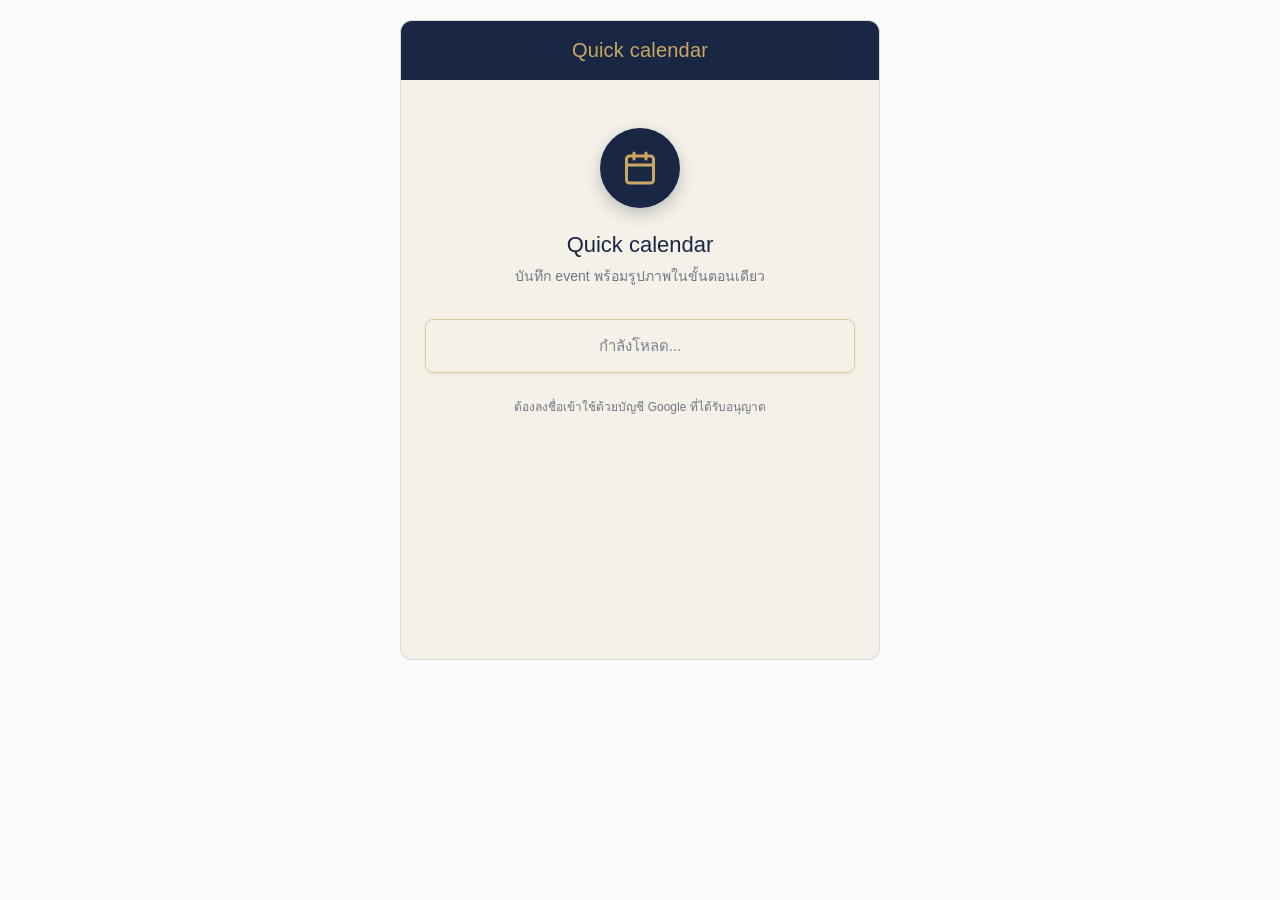
==== index.html @ 374bc39b "Initial Quick Calendar PWA Co-Authored-By: Claude Opus 4.7 (1M context) <noreply@anthropic.com>" ====
<!DOCTYPE html>
<html lang="th">
<head>
<meta charset="UTF-8">
<meta name="viewport" content="width=device-width, initial-scale=1.0, viewport-fit=cover">
<meta name="theme-color" content="#1A2744">
<meta http-equiv="Content-Security-Policy" content="default-src 'self'; script-src 'self' https://accounts.google.com; connect-src 'self' https://*.googleapis.com https://accounts.google.com; img-src 'self' data: blob: https://*.google.com https://*.googleusercontent.com; style-src 'self' 'unsafe-inline'; manifest-src 'self'; worker-src 'self'; frame-src https://accounts.google.com; object-src 'none'; base-uri 'self';">
<title>Quick Calendar</title>
<link rel="stylesheet" href="css/styles.css">
<link rel="manifest" href="manifest.json">
<link rel="apple-touch-icon" href="icons/icon.svg">
<script src="https://accounts.google.com/gsi/client" async defer></script>
</head>
<body>

<div class="phone" id="phone">

  <!-- WELCOME / SIGN-IN -->
  <section id="screen-welcome" class="screen active">
    <div class="header">
      <div class="header-spacer"></div>
      <span class="header-title">Quick calendar</span>
      <div class="header-spacer"></div>
    </div>
    <div class="welcome-body">
      <div class="welcome-icon">
        <svg width="36" height="36" viewBox="0 0 24 24" fill="none" stroke="#C9A961" stroke-width="2" stroke-linecap="round" stroke-linejoin="round"><rect x="3" y="4" width="18" height="18" rx="2"/><line x1="16" y1="2" x2="16" y2="6"/><line x1="8" y1="2" x2="8" y2="6"/><line x1="3" y1="10" x2="21" y2="10"/></svg>
      </div>
      <h2 class="welcome-title">Quick calendar</h2>
      <p class="welcome-sub">บันทึก event พร้อมรูปภาพในขั้นตอนเดียว</p>
      <div class="error-banner" id="welcomeError"></div>
      <button class="btn" id="signInBtn" data-action="signin" disabled>กำลังโหลด...</button>
      <div class="welcome-note">ต้องลงชื่อเข้าใช้ด้วยบัญชี Google ที่ได้รับอนุญาต</div>
    </div>
  </section>

  <!-- HOME -->
  <section id="screen-home" class="screen">
    <div class="header">
      <div class="header-spacer"></div>
      <span class="header-title">Quick calendar</span>
      <button class="icon-btn primary" aria-label="Sign out" data-action="open-signout">
        <svg width="16" height="16" viewBox="0 0 24 24" fill="none" stroke="currentColor" stroke-width="2.2" stroke-linecap="round" stroke-linejoin="round"><circle cx="12" cy="12" r="3"/><path d="M19.4 15a1.65 1.65 0 0 0 .33 1.82l.06.06a2 2 0 1 1-2.83 2.83l-.06-.06a1.65 1.65 0 0 0-1.82-.33 1.65 1.65 0 0 0-1 1.51V21a2 2 0 0 1-4 0v-.09A1.65 1.65 0 0 0 9 19.4a1.65 1.65 0 0 0-1.82.33l-.06.06a2 2 0 1 1-2.83-2.83l.06-.06a1.65 1.65 0 0 0 .33-1.82 1.65 1.65 0 0 0-1.51-1H3a2 2 0 0 1 0-4h.09A1.65 1.65 0 0 0 4.6 9a1.65 1.65 0 0 0-.33-1.82l-.06-.06a2 2 0 1 1 2.83-2.83l.06.06a1.65 1.65 0 0 0 1.82.33H9a1.65 1.65 0 0 0 1-1.51V3a2 2 0 0 1 4 0v.09a1.65 1.65 0 0 0 1 1.51 1.65 1.65 0 0 0 1.82-.33l.06-.06a2 2 0 1 1 2.83 2.83l-.06.06a1.65 1.65 0 0 0-.33 1.82V9a1.65 1.65 0 0 0 1.51 1H21a2 2 0 0 1 0 4h-.09a1.65 1.65 0 0 0-1.51 1z"/></svg>
      </button>
    </div>
    <div class="body">
      <div class="email-chip"><div class="email-dot"></div><span id="userEmail">you@gmail.com</span></div>
      <div class="greeting">สวัสดีครับ พร้อมบันทึกกิจกรรมวันนี้</div>
      <button class="btn" data-action="new-event">+ เพิ่ม</button>
      <button class="btn" data-action="open-edit-date" style="margin-bottom: 20px;">แก้ไข / ลบ</button>
      <div class="section-heading">Event เร็วๆ นี้</div>
      <div id="upcomingEvents"></div>
    </div>
  </section>

  <!-- ADD / EDIT EVENT FORM -->
  <section id="screen-add" class="screen">
    <div class="header">
      <button class="icon-btn back" aria-label="Back" data-action="form-back">
        <svg width="18" height="18" viewBox="0 0 24 24" fill="none" stroke="currentColor" stroke-width="2" stroke-linecap="round" stroke-linejoin="round"><polyline points="15 18 9 12 15 6"/></svg>
      </button>
      <span class="header-title" id="addTitle">เพิ่ม event</span>
      <button class="icon-btn primary" aria-label="Home" data-action="go-home">
        <svg width="16" height="16" viewBox="0 0 24 24" fill="none" stroke="currentColor" stroke-width="2.2" stroke-linecap="round" stroke-linejoin="round"><path d="M3 9.5L12 3l9 6.5V20a1 1 0 0 1-1 1h-5v-7H9v7H4a1 1 0 0 1-1-1z"/></svg>
      </button>
    </div>
    <div class="body">
      <div class="field"><label class="label">ชื่อกิจกรรม *</label><input class="input" id="fTitle" placeholder="ชื่อกิจกรรม"/></div>
      <div class="field"><label class="label">ปฏิทิน *</label>
        <select class="input select" id="fCalendar"></select>
      </div>
      <div class="row">
        <div class="field"><label class="label">วันที่เริ่ม</label>
          <button type="button" class="picker-btn" data-action="open-date" data-target="start">
            <span id="fStartDateLbl">—</span>
            <svg width="16" height="16" viewBox="0 0 24 24" fill="none" stroke="#C9A961" stroke-width="2" stroke-linecap="round"><rect x="3" y="4" width="18" height="18" rx="2"/><line x1="16" y1="2" x2="16" y2="6"/><line x1="8" y1="2" x2="8" y2="6"/><line x1="3" y1="10" x2="21" y2="10"/></svg>
          </button>
        </div>
        <div class="field"><label class="label">ถึงวันที่</label>
          <button type="button" class="picker-btn" data-action="open-date" data-target="end">
            <span id="fEndDateLbl">—</span>
            <svg width="16" height="16" viewBox="0 0 24 24" fill="none" stroke="#C9A961" stroke-width="2" stroke-linecap="round"><rect x="3" y="4" width="18" height="18" rx="2"/><line x1="16" y1="2" x2="16" y2="6"/><line x1="8" y1="2" x2="8" y2="6"/><line x1="3" y1="10" x2="21" y2="10"/></svg>
          </button>
        </div>
      </div>
      <div class="row allday-color-row">
        <label class="checkbox-row" style="margin: 0;"><input type="checkbox" id="fAllDay" data-action="toggle-allday"/><span>ตลอดวัน</span></label>
        <div class="color-picker">
          <button type="button" class="color-trigger" id="colorTrigger" data-action="toggle-color-picker" aria-label="Select color"></button>
          <div class="color-dropdown" id="colorDropdown"></div>
        </div>
      </div>
      <div class="row" id="fTimeRow">
        <div class="field"><label class="label">เวลาเริ่ม</label>
          <button type="button" class="picker-btn" data-action="open-time" data-target="start">
            <span id="fStartTimeLbl">10:00</span>
            <svg width="16" height="16" viewBox="0 0 24 24" fill="none" stroke="#C9A961" stroke-width="2" stroke-linecap="round"><circle cx="12" cy="12" r="9"/><polyline points="12 7 12 12 15 15"/></svg>
          </button>
        </div>
        <div class="field"><label class="label">สิ้นสุด</label>
          <button type="button" class="picker-btn" data-action="open-time" data-target="end">
            <span id="fEndTimeLbl">11:00</span>
            <svg width="16" height="16" viewBox="0 0 24 24" fill="none" stroke="#C9A961" stroke-width="2" stroke-linecap="round"><circle cx="12" cy="12" r="9"/><polyline points="12 7 12 12 15 15"/></svg>
          </button>
        </div>
      </div>
      <div class="field"><label class="label">สถานที่</label><input class="input" id="fLocation" placeholder="ระบุสถานที่ หรือ link ประชุม"/></div>
      <div class="field"><label class="label">รายละเอียด</label><textarea class="input textarea" id="fDescription" placeholder="รายละเอียดเพิ่มเติม..."></textarea></div>
      <div class="field">
        <label class="label">แจ้งเตือน (ไม่บังคับ)</label>
        <select class="input select" id="fReminder">
          <option value="">ไม่แจ้งเตือน</option>
          <option value="10">10 นาทีก่อน</option>
          <option value="30">30 นาทีก่อน</option>
          <option value="60">1 ชั่วโมงก่อน</option>
          <option value="1440">1 วันก่อน</option>
        </select>
      </div>
      <div class="field">
        <label class="label">รูปภาพ (หลายรูปได้)</label>
        <div class="photo-buttons">
          <label class="photo-btn" for="fCam"><span class="photo-icon">📷</span>Camera</label>
          <label class="photo-btn" for="fGal"><span class="photo-icon">🖼️</span>Photos</label>
        </div>
        <input id="fCam" type="file" accept="image/*" capture="environment" multiple style="display:none"/>
        <input id="fGal" type="file" accept="image/*" multiple style="display:none"/>
        <div class="photo-grid" id="fPics"></div>
      </div>
      <div class="error-banner" id="formError"></div>
      <button class="btn" data-action="submit-event" style="margin-top: 20px; font-size: 16px; padding: 16px;">บันทึก event</button>
    </div>
  </section>

  <!-- DATE PICKER -->
  <section id="screen-pick-date" class="screen">
    <div class="header">
      <button class="icon-btn back" aria-label="Back" data-action="cancel-picker">
        <svg width="18" height="18" viewBox="0 0 24 24" fill="none" stroke="currentColor" stroke-width="2" stroke-linecap="round"><polyline points="15 18 9 12 15 6"/></svg>
      </button>
      <span class="header-title" id="dateTitle">เลือกวันที่</span>
      <button class="icon-btn primary" aria-label="Home" data-action="go-home">
        <svg width="16" height="16" viewBox="0 0 24 24" fill="none" stroke="currentColor" stroke-width="2.2" stroke-linecap="round" stroke-linejoin="round"><path d="M3 9.5L12 3l9 6.5V20a1 1 0 0 1-1 1h-5v-7H9v7H4a1 1 0 0 1-1-1z"/></svg>
      </button>
    </div>
    <div class="body">
      <div class="cal-wrap">
        <div class="cal-head">
          <button class="cal-nav" data-action="prev-month" aria-label="Previous"><svg width="16" height="16" viewBox="0 0 24 24" fill="none" stroke="currentColor" stroke-width="2.5" stroke-linecap="round"><polyline points="15 18 9 12 15 6"/></svg></button>
          <div class="cal-month-wrap">
            <div class="cal-month" id="datePickerMonth">—</div>
            <button class="today-btn" data-action="jump-today-picker">วันนี้</button>
          </div>
          <button class="cal-nav" data-action="next-month" aria-label="Next"><svg width="16" height="16" viewBox="0 0 24 24" fill="none" stroke="currentColor" stroke-width="2.5" stroke-linecap="round"><polyline points="9 18 15 12 9 6"/></svg></button>
        </div>
        <div class="cal-grid" id="datePickerGrid"></div>
      </div>
      <div class="action-row" style="margin-top: 20px;">
        <button class="btn btn-sm btn-danger" data-action="cancel-picker" style="margin: 0;">ยกเลิก</button>
        <button class="btn btn-sm" data-action="save-date" style="margin: 0;">ตกลง</button>
      </div>
    </div>
  </section>

  <!-- TIME PICKER -->
  <section id="screen-pick-time" class="screen">
    <div class="header">
      <button class="icon-btn back" aria-label="Back" data-action="cancel-picker">
        <svg width="18" height="18" viewBox="0 0 24 24" fill="none" stroke="currentColor" stroke-width="2" stroke-linecap="round"><polyline points="15 18 9 12 15 6"/></svg>
      </button>
      <span class="header-title" id="timeTitle">เวลาเริ่ม</span>
      <button class="icon-btn primary" aria-label="Home" data-action="go-home">
        <svg width="16" height="16" viewBox="0 0 24 24" fill="none" stroke="currentColor" stroke-width="2.2" stroke-linecap="round" stroke-linejoin="round"><path d="M3 9.5L12 3l9 6.5V20a1 1 0 0 1-1 1h-5v-7H9v7H4a1 1 0 0 1-1-1z"/></svg>
      </button>
    </div>
    <div class="clock-wrap">
      <div class="time-display">
        <div class="time-num active" id="timeHour" data-action="time-mode-hour">10</div>
        <div class="time-sep">:</div>
        <div class="time-num" id="timeMinute" data-action="time-mode-minute">00</div>
      </div>
      <div class="face" id="clockFace"></div>
      <div class="action-row">
        <button class="btn btn-sm btn-danger" data-action="cancel-picker" style="margin: 0;">ยกเลิก</button>
        <button class="btn btn-sm" data-action="save-time" style="margin: 0;">ตกลง</button>
      </div>
    </div>
  </section>

  <!-- EDIT DATE SELECTOR -->
  <section id="screen-edit-date" class="screen">
    <div class="header">
      <button class="icon-btn back" aria-label="Back" data-nav="home">
        <svg width="18" height="18" viewBox="0 0 24 24" fill="none" stroke="currentColor" stroke-width="2" stroke-linecap="round"><polyline points="15 18 9 12 15 6"/></svg>
      </button>
      <span class="header-title">แก้ไข / ลบ</span>
      <button class="icon-btn primary" aria-label="Home" data-action="go-home">
        <svg width="16" height="16" viewBox="0 0 24 24" fill="none" stroke="currentColor" stroke-width="2.2" stroke-linecap="round" stroke-linejoin="round"><path d="M3 9.5L12 3l9 6.5V20a1 1 0 0 1-1 1h-5v-7H9v7H4a1 1 0 0 1-1-1z"/></svg>
      </button>
    </div>
    <div class="body">
      <div style="font-size: 13px; color: var(--navy); margin-bottom: 12px;">เลือกวันที่มี event เพื่อดูรายการ</div>
      <div class="cal-wrap">
        <div class="cal-head">
          <button class="cal-nav" data-action="prev-month-edit" aria-label="Previous"><svg width="16" height="16" viewBox="0 0 24 24" fill="none" stroke="currentColor" stroke-width="2.5" stroke-linecap="round"><polyline points="15 18 9 12 15 6"/></svg></button>
          <div class="cal-month-wrap">
            <div class="cal-month" id="editDateMonth">—</div>
            <button class="today-btn" data-action="jump-today">วันนี้</button>
          </div>
          <button class="cal-nav" data-action="next-month-edit" aria-label="Next"><svg width="16" height="16" viewBox="0 0 24 24" fill="none" stroke="currentColor" stroke-width="2.5" stroke-linecap="round"><polyline points="9 18 15 12 9 6"/></svg></button>
        </div>
        <div class="cal-grid" id="editDateGrid"></div>
      </div>
      <div class="cal-loading" id="editDateLoading" style="display:none;">กำลังโหลด event...</div>
      <div class="note">จุดสีทองใต้วันที่ = วันที่มี event</div>
    </div>
  </section>

  <!-- EDIT LIST -->
  <section id="screen-edit-list" class="screen">
    <div class="header">
      <button class="icon-btn back" aria-label="Back" data-action="back-to-edit-date">
        <svg width="18" height="18" viewBox="0 0 24 24" fill="none" stroke="currentColor" stroke-width="2" stroke-linecap="round"><polyline points="15 18 9 12 15 6"/></svg>
      </button>
      <span class="header-title" id="editListDate">รายการ event</span>
      <button class="icon-btn primary" aria-label="Home" data-action="go-home">
        <svg width="16" height="16" viewBox="0 0 24 24" fill="none" stroke="currentColor" stroke-width="2.2" stroke-linecap="round" stroke-linejoin="round"><path d="M3 9.5L12 3l9 6.5V20a1 1 0 0 1-1 1h-5v-7H9v7H4a1 1 0 0 1-1-1z"/></svg>
      </button>
    </div>
    <div class="body">
      <div class="section-heading" id="editListHeading">Events</div>
      <div id="editListItems"></div>
      <div class="note">ดูรายละเอียดเต็มได้ที่ Google Calendar</div>
    </div>
  </section>

  <!-- LOADING (shell) -->
  <section id="screen-loading" class="screen">
    <div class="header">
      <div class="header-spacer"></div>
      <span class="header-title">กำลังบันทึก</span>
      <div class="header-spacer"></div>
    </div>
    <div class="loading-body">
      <div class="spinner"></div>
      <div class="loading-title">กำลังบันทึก event...</div>
      <div class="step done" id="step-upload"><span class="step-dot"></span><span>อัปโหลดรูปภาพ</span></div>
      <div class="step active" id="step-create"><span class="step-dot"></span><span>กำลังสร้าง event</span></div>
      <div class="step" id="step-done"><span class="step-dot"></span><span>เสร็จสิ้น</span></div>
    </div>
  </section>

  <!-- SUCCESS -->
  <section id="screen-success" class="screen">
    <div class="success-body">
      <div class="check-circle">
        <svg width="32" height="32" viewBox="0 0 24 24" fill="none" stroke="#C9A961" stroke-width="3" stroke-linecap="round" stroke-linejoin="round"><polyline points="20 6 9 17 4 12"/></svg>
      </div>
      <div class="success-title">เสร็จสิ้น</div>
      <div class="success-card" id="successSummary">
        <!-- Populated at save time in Step 4 -->
      </div>
      <button class="btn" data-action="new-event">+ เพิ่มอีก event</button>
      <button class="btn" id="successBackToEditList" data-action="back-to-edit-flow" style="display:none;">กลับ แก้ไข / ลบ</button>
      <button class="btn" data-nav="home">กลับหน้าแรก</button>
    </div>
  </section>

  <!-- DELETE CONFIRM MODAL -->
  <div class="modal" id="confirmDeleteModal">
    <div class="modal-box">
      <div class="modal-title">ยืนยันการลบ event</div>
      <div class="modal-msg" id="confirmDeleteMsg">event นี้จะถูกลบถาวร</div>
      <div class="modal-actions">
        <button class="btn btn-sm" data-action="cancel-delete" style="margin: 0;">ยกเลิก</button>
        <button class="btn btn-sm btn-danger" data-action="confirm-delete" style="margin: 0;">ลบ</button>
      </div>
    </div>
  </div>

  <!-- SIGN OUT MODAL -->
  <div class="modal" id="signOutModal">
    <div class="modal-box">
      <div class="modal-title">ออกจากระบบ?</div>
      <div class="modal-msg">คุณจะต้องลงชื่อเข้าใช้ใหม่เพื่อใช้งานอีกครั้ง</div>
      <div class="modal-actions">
        <button class="btn btn-sm" data-action="cancel-signout" style="margin: 0;">ยกเลิก</button>
        <button class="btn btn-sm btn-danger" data-action="confirm-signout" style="margin: 0;">ออกจากระบบ</button>
      </div>
    </div>
  </div>

  <!-- TOAST MODAL -->
  <div class="modal" id="toastModal">
    <div class="modal-box" style="max-width: 240px;">
      <div class="modal-title" id="toastMsg">สำเร็จ</div>
      <button class="btn btn-sm" data-action="dismiss-toast" style="margin-top: 12px;">OK</button>
    </div>
  </div>

  <!-- iOS INSTALL TUTORIAL -->
  <div class="modal" id="iosInstallModal">
    <div class="modal-box">
      <div class="modal-title">ติดตั้งบน iPhone</div>
      <div class="modal-msg">แตะปุ่ม <strong>Share</strong> ที่แถบล่าง<br>แล้วเลือก <strong>Add to Home Screen</strong></div>
      <button class="btn btn-sm" data-action="dismiss-ios-install" style="margin: 0;">เข้าใจแล้ว</button>
    </div>
  </div>

  <!-- INSTALL BANNER -->
  <div class="install-banner" id="installBanner">
    <span class="install-banner-msg">ติดตั้ง Quick Calendar เป็นแอป?</span>
    <div class="install-banner-actions">
      <button class="btn btn-sm btn-danger" data-action="dismiss-install" style="margin: 0; padding: 6px 10px; font-size: 12px;">ภายหลัง</button>
      <button class="btn btn-sm" data-action="install-pwa" style="margin: 0; padding: 6px 12px; font-size: 12px;">ติดตั้ง</button>
    </div>
  </div>

</div>

<script type="module" src="js/app.js"></script>
</body>
</html>
---- css/styles.css ----
:root {
  --font-sans: -apple-system, BlinkMacSystemFont, 'Segoe UI', Roboto, 'Noto Sans Thai', sans-serif;

  --navy:          #1A2744;
  --navy-dark:     #0F1829;
  --gold:          #C9A961;
  --gold-hover:    #D4AF37;
  --gold-border:   #B08F4A;
  --ivory:         #F5F1E8;
  --ivory-dark:    #E8E2D4;
  --white:         #FFFFFF;

  --success:   #0F6E56;
  --danger:    #A32D2D;
  --danger-bg: #FCEBEB;

  --border-faint:       rgba(0, 0, 0, 0.1);
  --border-navy-faint:  rgba(26, 39, 68, 0.15);
  --text-muted:         rgba(26, 39, 68, 0.6);

  --radius-sm: 6px;
  --radius-md: 8px;
  --radius-lg: 12px;

  --shadow-sm:    0 1px 2px rgba(201, 169, 97, 0.12);
  --shadow-md:    0 2px 4px rgba(201, 169, 97, 0.22);
  --shadow-lg:    0 3px 8px rgba(201, 169, 97, 0.35);
  --shadow-modal: 0 8px 24px rgba(0, 0, 0, 0.3);
}

* { box-sizing: border-box; }
html, body { margin: 0; padding: 0; }
body {
  font-family: var(--font-sans);
  background: #FAFAFA;
  min-height: 100vh;
  min-height: 100dvh;
  color-scheme: light;
  color: var(--navy);
}
input, select, textarea, button { color-scheme: light; font-family: var(--font-sans); }

.phone {
  background: var(--ivory);
  position: relative;
  overflow: hidden;
  min-height: 100vh;
  min-height: 100dvh;
  max-width: 480px;
  margin: 0 auto;
}

@media (min-width: 520px) {
  body { padding: 20px 16px 40px; }
  .phone {
    border-radius: var(--radius-lg);
    border: 0.5px solid var(--border-faint);
    min-height: 640px;
  }
}

.screen { display: none; }
.screen.active { display: block; }

/* Header */
.header {
  background: var(--navy);
  padding: 18px 16px;
  display: flex;
  align-items: center;
  justify-content: space-between;
}
.header-title {
  font-size: 20px;
  font-weight: 500;
  color: var(--gold);
  letter-spacing: 0.2px;
}
.header-spacer { width: 32px; }

.icon-btn {
  background: transparent;
  border: none;
  width: 32px;
  height: 32px;
  padding: 0;
  border-radius: 50%;
  display: flex;
  align-items: center;
  justify-content: center;
  cursor: pointer;
  color: var(--gold);
}
.icon-btn:hover { background: rgba(201, 169, 97, 0.15); }
.icon-btn.back { color: var(--ivory); }
.icon-btn.primary {
  background: var(--navy);
  color: var(--gold);
  border: 1px solid var(--gold);
}
.icon-btn.primary:hover { background: var(--navy-dark); }

.body { padding: 16px; }

/* Email chip + greeting */
.email-chip {
  background: var(--white);
  border: 1px solid var(--gold);
  border-radius: var(--radius-md);
  padding: 10px 12px;
  font-size: 13px;
  color: var(--navy);
  display: flex;
  align-items: center;
  gap: 8px;
  margin-bottom: 12px;
  box-shadow: 0 1px 3px rgba(201, 169, 97, 0.15);
}
.email-dot {
  width: 8px;
  height: 8px;
  background: var(--gold);
  border-radius: 50%;
  flex-shrink: 0;
}
.greeting {
  font-size: 14px;
  color: var(--navy);
  margin-bottom: 20px;
}

/* Buttons */
.btn {
  background: var(--ivory);
  color: var(--navy);
  border: 1px solid var(--gold);
  border-radius: var(--radius-md);
  padding: 14px;
  font-size: 15px;
  font-weight: 500;
  cursor: pointer;
  width: 100%;
  box-shadow: var(--shadow-md);
  margin-bottom: 10px;
}
.btn:hover:not(:disabled) { background: var(--white); box-shadow: var(--shadow-lg); }
.btn:active:not(:disabled) { transform: translateY(1px); }
.btn:disabled { opacity: 0.55; cursor: not-allowed; }
.btn-sm { padding: 10px; font-size: 13px; margin-bottom: 0; }
.btn-danger {
  color: var(--danger);
  border-color: var(--danger);
  background: var(--white);
  box-shadow: 0 2px 4px rgba(163, 45, 45, 0.15);
}
.btn-danger:hover { background: var(--danger-bg); }

.section-heading {
  font-size: 13px;
  font-weight: 500;
  color: var(--navy);
  margin: 16px 0 8px;
}

/* Cards + chips */
.card {
  background: var(--white);
  border: 0.5px solid var(--border-navy-faint);
  border-radius: var(--radius-md);
  padding: 12px;
  margin-bottom: 8px;
}
.card-title {
  font-size: 14px;
  font-weight: 500;
  color: var(--navy);
  margin-bottom: 4px;
}
.card-meta {
  font-size: 12px;
  color: var(--text-muted);
}
.chip {
  display: inline-block;
  font-size: 11px;
  padding: 3px 10px;
  border-radius: 10px;
  margin-top: 6px;
  border: 1px solid;
  color: var(--navy);
  font-weight: 500;
}

/* Form */
.field { margin-bottom: 14px; }
.label {
  display: block;
  font-size: 13px;
  font-weight: 500;
  color: var(--navy);
  margin-bottom: 6px;
}
.input {
  width: 100%;
  padding: 10px 12px;
  background: var(--white);
  color: var(--navy);
  border: 1px solid var(--gold);
  border-radius: var(--radius-md);
  font-size: 13px;
  box-shadow: var(--shadow-sm);
}
.input:focus { outline: 2px solid var(--gold); outline-offset: -1px; }
.textarea { min-height: 70px; resize: vertical; }
.select {
  appearance: none;
  background-image: url("data:image/svg+xml;utf8,<svg xmlns='http://www.w3.org/2000/svg' width='12' height='12' viewBox='0 0 24 24' fill='none' stroke='%231A2744' stroke-width='2'><polyline points='6 9 12 15 18 9'/></svg>");
  background-repeat: no-repeat;
  background-position: right 12px center;
  padding-right: 36px;
}
.row {
  display: grid;
  grid-template-columns: 1fr 1fr;
  gap: 10px;
}
.checkbox-row {
  display: flex;
  align-items: center;
  gap: 8px;
  margin: 0 0 10px;
  font-size: 13px;
  color: var(--navy);
}
.checkbox-row input { accent-color: var(--gold); }

.picker-btn {
  width: 100%;
  padding: 10px 12px;
  background: var(--white);
  color: var(--navy);
  border: 1px solid var(--gold);
  border-radius: var(--radius-md);
  font-size: 13px;
  cursor: pointer;
  text-align: left;
  display: flex;
  align-items: center;
  justify-content: space-between;
  box-shadow: var(--shadow-sm);
  font-weight: 500;
}
.picker-btn:hover { background: #FFFDF7; }

/* Photos */
.photo-buttons { display: grid; grid-template-columns: 1fr 1fr; gap: 8px; }
.photo-btn {
  background: var(--ivory);
  color: var(--navy);
  border: 1px solid var(--gold);
  border-radius: var(--radius-md);
  padding: 14px 8px;
  font-size: 13px;
  cursor: pointer;
  text-align: center;
  font-weight: 500;
  box-shadow: var(--shadow-md);
  display: block;
}
.photo-btn:hover { background: var(--white); }
.photo-icon {
  font-size: 20px;
  display: block;
  margin-bottom: 4px;
  line-height: 1;
}
.photo-grid {
  display: grid;
  grid-template-columns: repeat(4, 1fr);
  gap: 6px;
  margin-top: 10px;
}
.thumb {
  aspect-ratio: 1;
  background: var(--ivory-dark);
  border-radius: var(--radius-sm);
  position: relative;
  overflow: hidden;
  border: 0.5px solid var(--border-navy-faint);
}
.thumb img { width: 100%; height: 100%; object-fit: cover; }
.thumb-remove {
  position: absolute;
  top: 2px;
  right: 2px;
  background: rgba(26, 39, 68, 0.85);
  color: var(--ivory);
  border: none;
  width: 18px;
  height: 18px;
  border-radius: 50%;
  cursor: pointer;
  padding: 0;
  display: flex;
  align-items: center;
  justify-content: center;
}

/* Calendar (date picker + edit date selector) */
.cal-wrap {
  background: var(--white);
  border: 1px solid var(--gold);
  border-radius: var(--radius-md);
  padding: 12px;
  box-shadow: 0 2px 4px rgba(201, 169, 97, 0.15);
}
.cal-head {
  display: flex;
  align-items: center;
  justify-content: space-between;
  margin-bottom: 12px;
}
.cal-month {
  font-size: 14px;
  font-weight: 500;
  color: var(--navy);
}
.cal-nav {
  background: transparent;
  border: 1px solid var(--gold-border);
  color: var(--gold);
  cursor: pointer;
  width: 32px;
  height: 32px;
  border-radius: 50%;
  padding: 0;
  display: flex;
  align-items: center;
  justify-content: center;
}
.cal-nav:hover { background: rgba(201, 169, 97, 0.12); }

.cal-month-wrap {
  display: flex;
  flex-direction: column;
  align-items: center;
  gap: 4px;
}
.today-btn {
  background: transparent;
  color: var(--gold);
  border: 1px solid var(--gold);
  border-radius: 12px;
  padding: 2px 12px;
  font-size: 11px;
  font-weight: 500;
  cursor: pointer;
  font-family: var(--font-sans);
}
.today-btn:hover { background: rgba(201, 169, 97, 0.12); }
.cal-grid {
  display: grid;
  grid-template-columns: repeat(7, 1fr);
  gap: 2px;
}
.dow {
  text-align: center;
  font-size: 11px;
  color: var(--text-muted);
  padding: 4px 0;
}
.day {
  position: relative;
  aspect-ratio: 1;
  display: flex;
  align-items: center;
  justify-content: center;
  font-size: 13px;
  color: var(--navy);
  cursor: pointer;
  border-radius: var(--radius-sm);
}
.day:hover { background: var(--ivory); }
.day.selected { background: var(--navy); color: var(--ivory); }
.day.today { box-shadow: inset 0 0 0 1px var(--gold); }
.day.selected.today { box-shadow: none; }
.day.has-events::after {
  content: '';
  position: absolute;
  bottom: 3px;
  left: 50%;
  transform: translateX(-50%);
  width: 4px;
  height: 4px;
  background: var(--gold);
  border-radius: 50%;
}
.day.selected.has-events::after { background: var(--ivory); }
.day.disabled {
  color: rgba(26, 39, 68, 0.2);
  cursor: not-allowed;
  text-decoration: line-through;
}
.day.disabled:hover { background: transparent; }
.day.disabled.has-events::after { background: rgba(201, 169, 97, 0.3); }

.action-row {
  display: grid;
  grid-template-columns: 1fr 1fr;
  gap: 8px;
  margin-top: 8px;
}
.note {
  background: var(--white);
  border: 1px solid var(--gold);
  border-left: 4px solid var(--gold);
  border-radius: var(--radius-md);
  padding: 10px 12px;
  font-size: 12px;
  color: var(--navy);
  margin-top: 16px;
  box-shadow: 0 1px 3px rgba(201, 169, 97, 0.15);
}
.cal-loading {
  font-size: 12px;
  color: var(--text-muted);
  text-align: center;
  margin-top: 8px;
}

/* Loading */
.loading-body { padding: 40px 20px; text-align: center; }
.spinner {
  width: 48px;
  height: 48px;
  border: 3px solid rgba(201, 169, 97, 0.2);
  border-top-color: var(--gold);
  border-radius: 50%;
  margin: 0 auto 20px;
  animation: spin 1s linear infinite;
}
@keyframes spin { to { transform: rotate(360deg); } }
.loading-title {
  font-size: 15px;
  color: var(--navy);
  margin-bottom: 16px;
  font-weight: 500;
}
.step {
  font-size: 13px;
  color: rgba(26, 39, 68, 0.55);
  margin-bottom: 8px;
  display: flex;
  align-items: center;
  justify-content: center;
  gap: 8px;
}
.step-dot {
  width: 10px;
  height: 10px;
  border-radius: 50%;
  border: 1.5px solid rgba(26, 39, 68, 0.3);
}
.step.done { color: var(--success); }
.step.done .step-dot { background: var(--success); border-color: var(--success); }
.step.active { color: var(--gold); }
.step.active .step-dot { background: var(--gold); border-color: var(--gold); }

/* Welcome / Sign in */
.welcome-body { padding: 48px 24px; text-align: center; }
.welcome-icon {
  width: 80px;
  height: 80px;
  margin: 0 auto 24px;
  border-radius: 50%;
  background: var(--navy);
  display: flex;
  align-items: center;
  justify-content: center;
  box-shadow: 0 6px 16px rgba(26, 39, 68, 0.25);
}
.welcome-title {
  font-size: 22px;
  font-weight: 500;
  color: var(--navy);
  margin: 0 0 8px;
}
.welcome-sub {
  font-size: 14px;
  color: var(--text-muted);
  margin: 0 0 32px;
  line-height: 1.5;
}
.welcome-note {
  font-size: 12px;
  color: var(--text-muted);
  margin-top: 14px;
}
.error-banner {
  font-size: 13px;
  color: var(--danger);
  background: var(--danger-bg);
  border: 1px solid var(--danger);
  border-radius: var(--radius-md);
  padding: 10px 12px;
  margin-bottom: 16px;
  display: none;
  text-align: left;
  line-height: 1.5;
}
.error-banner.active { display: block; }

/* Success */
.success-body { padding: 40px 20px; text-align: center; }
.check-circle {
  width: 64px;
  height: 64px;
  border-radius: 50%;
  background: transparent;
  border: 1.5px solid var(--gold);
  display: flex;
  align-items: center;
  justify-content: center;
  margin: 0 auto 12px;
}
.success-title {
  font-size: 18px;
  font-weight: 500;
  color: var(--navy);
  margin-bottom: 20px;
}
.success-card {
  background: var(--white);
  border: 1px solid var(--gold);
  border-radius: var(--radius-md);
  padding: 14px;
  margin-bottom: 20px;
  text-align: left;
  box-shadow: 0 2px 6px rgba(201, 169, 97, 0.22);
}
.success-row {
  font-size: 13px;
  color: var(--navy);
  margin-bottom: 6px;
  display: flex;
  gap: 8px;
}
.success-row span:first-child {
  color: var(--text-muted);
  min-width: 70px;
}

/* Time picker */
.clock-wrap { padding: 16px; }
.time-display {
  display: flex;
  align-items: center;
  justify-content: center;
  gap: 4px;
  margin-bottom: 20px;
}
.time-num {
  font-size: 44px;
  font-weight: 500;
  color: var(--navy);
  padding: 6px 14px;
  border-radius: 10px;
  cursor: pointer;
  min-width: 72px;
  text-align: center;
  background: var(--white);
  border: 1px solid transparent;
}
.time-num.active {
  background: var(--ivory);
  border-color: var(--gold);
  box-shadow: 0 2px 6px rgba(201, 169, 97, 0.3);
}
.time-sep { font-size: 40px; color: var(--navy); padding: 0 4px; }
.face {
  position: relative;
  width: 260px;
  height: 260px;
  margin: 0 auto 20px;
  background: var(--white);
  border: 1px solid var(--gold);
  border-radius: 50%;
  box-shadow: 0 2px 10px rgba(201, 169, 97, 0.25);
}
.face-num {
  position: absolute;
  width: 36px;
  height: 36px;
  display: flex;
  align-items: center;
  justify-content: center;
  font-size: 14px;
  color: var(--navy);
  cursor: pointer;
  border-radius: 50%;
  transform: translate(-50%, -50%);
  z-index: 2;
  font-weight: 500;
}
.face-num.inner { width: 30px; height: 30px; font-size: 12px; }
.face-num:hover { background: var(--ivory); }
.face-num.selected { background: var(--navy); color: var(--ivory); }
.face-dot {
  position: absolute;
  left: 50%;
  top: 50%;
  width: 8px;
  height: 8px;
  background: var(--gold);
  border-radius: 50%;
  transform: translate(-50%, -50%);
  z-index: 1;
}
.face-line {
  position: absolute;
  left: 50%;
  top: 50%;
  height: 2px;
  background: var(--gold);
  transform-origin: 0 50%;
  z-index: 0;
  transition: all 0.2s;
}

/* Modal (absolute inside phone, never fixed) */
.modal {
  position: absolute;
  inset: 0;
  background: rgba(26, 39, 68, 0.5);
  display: none;
  align-items: center;
  justify-content: center;
  z-index: 100;
  padding: 20px;
}
.modal.active { display: flex; }
.modal-box {
  background: var(--white);
  border: 1px solid var(--gold);
  border-radius: var(--radius-lg);
  padding: 20px;
  max-width: 280px;
  width: 100%;
  box-shadow: var(--shadow-modal);
}
.modal-title {
  font-size: 15px;
  font-weight: 500;
  color: var(--navy);
  margin-bottom: 8px;
  text-align: center;
}
.modal-msg {
  font-size: 13px;
  color: rgba(26, 39, 68, 0.7);
  margin-bottom: 16px;
  text-align: center;
}
.modal-actions {
  display: grid;
  grid-template-columns: 1fr 1fr;
  gap: 8px;
}

#signOutModal {
  align-items: flex-start;
  padding-top: 100px;
}

/* PWA install banner */
.install-banner {
  position: absolute;
  bottom: 0;
  left: 0;
  right: 0;
  background: var(--navy);
  color: var(--ivory);
  padding: 10px 14px;
  display: none;
  align-items: center;
  justify-content: space-between;
  gap: 10px;
  z-index: 200;
  box-shadow: 0 -2px 8px rgba(0, 0, 0, 0.15);
}
.install-banner.active { display: flex; }
.install-banner-msg { font-size: 13px; flex: 1; }
.install-banner-actions { display: flex; gap: 6px; flex-shrink: 0; }

/* Color picker */
.allday-color-row {
  align-items: center;
  margin-bottom: 10px;
}
.color-picker {
  position: relative;
  display: flex;
  justify-content: flex-end;
  align-items: center;
}
.color-trigger {
  width: 28px;
  height: 28px;
  border-radius: 50%;
  border: 1px solid var(--gold);
  background: var(--gold);
  cursor: pointer;
  padding: 0;
  box-shadow: var(--shadow-sm);
}
.color-trigger:hover { box-shadow: var(--shadow-md); }
.color-dropdown {
  position: absolute;
  top: 36px;
  right: 0;
  background: var(--white);
  border: 1px solid var(--gold);
  border-radius: var(--radius-md);
  padding: 10px;
  box-shadow: var(--shadow-modal);
  display: none;
  grid-template-columns: repeat(4, 28px);
  gap: 8px;
  z-index: 50;
}
.color-dropdown.active { display: grid; }
.color-swatch {
  width: 28px;
  height: 28px;
  border-radius: 50%;
  border: 1px solid var(--border-navy-faint);
  cursor: pointer;
  padding: 0;
  background: transparent;
}
.color-swatch:hover { transform: scale(1.1); }
.color-swatch.selected {
  outline: 2px solid var(--navy);
  outline-offset: 2px;
}
.color-swatch.default-swatch {
  background:
    linear-gradient(135deg, transparent 45%, var(--navy) 45%, var(--navy) 55%, transparent 55%),
    var(--white);
}
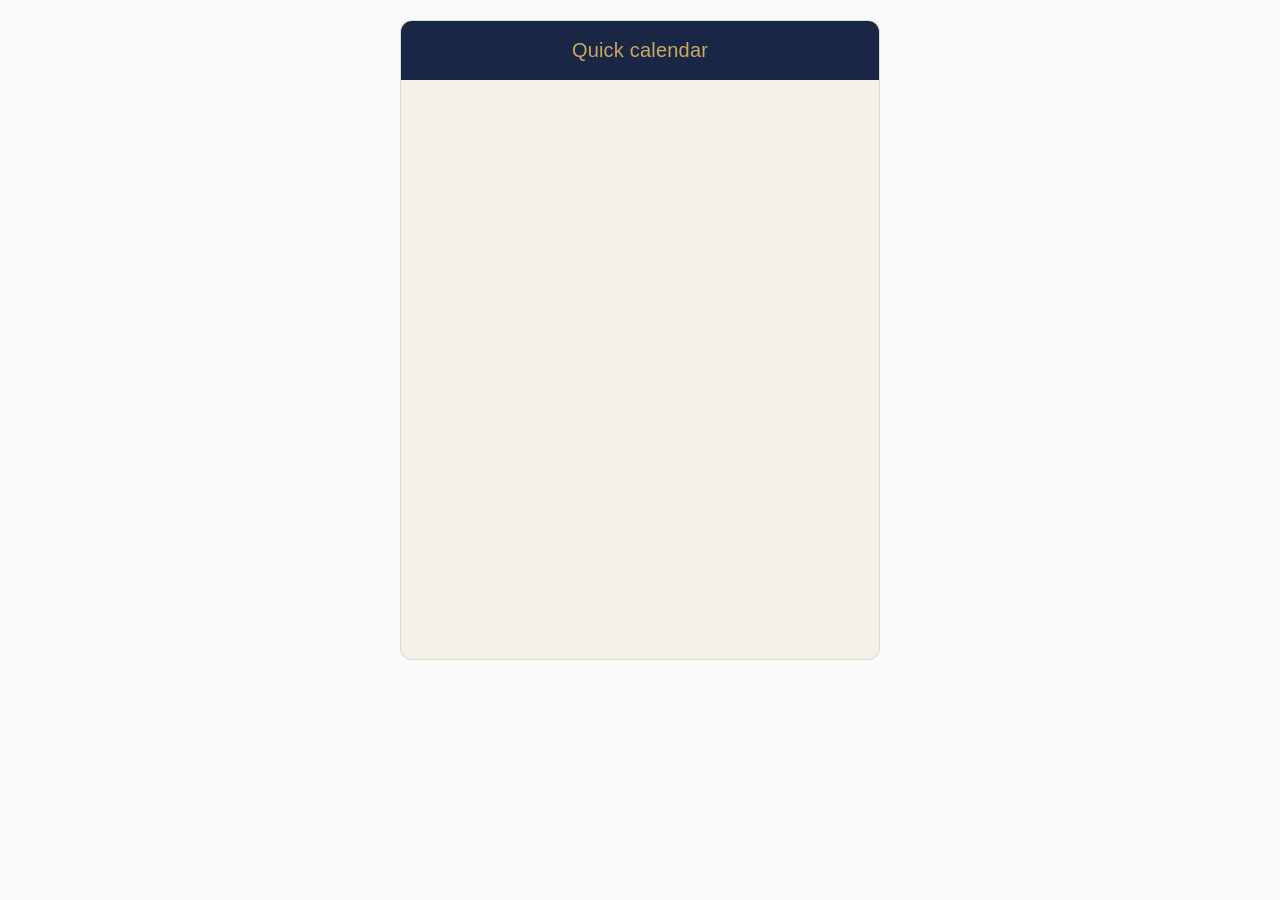
==== commit 2436aa0b: "Auto silent sign-in on app load + prevent Welcome flash Co-Authored-By: Claude Opus 4.7 (1M context)" ====
--- a/index.html
+++ b/index.html
@@ -16,7 +16,7 @@
 <div class="phone" id="phone">
 
   <!-- WELCOME / SIGN-IN -->
-  <section id="screen-welcome" class="screen active">
+  <section id="screen-welcome" class="screen active welcome-pending">
     <div class="header">
       <div class="header-spacer"></div>
       <span class="header-title">Quick calendar</span>
--- a/css/styles.css
+++ b/css/styles.css
@@ -305,6 +305,47 @@
   align-items: center;
   justify-content: center;
 }
+.thumb.locked {
+  border: 1.5px solid var(--gold);
+  box-shadow: var(--shadow-sm);
+}
+.thumb-lock {
+  position: absolute;
+  top: 2px;
+  right: 2px;
+  background: rgba(26, 39, 68, 0.85);
+  color: var(--gold);
+  width: 18px;
+  height: 18px;
+  border-radius: 50%;
+  display: flex;
+  align-items: center;
+  justify-content: center;
+  font-size: 10px;
+  line-height: 1;
+}
+.thumb.attach-chip {
+  display: flex;
+  flex-direction: column;
+  align-items: center;
+  justify-content: center;
+  gap: 4px;
+  padding: 6px 4px;
+  background: var(--white);
+  border: 1.5px solid var(--gold);
+  text-align: center;
+}
+.attach-chip-icon { font-size: 22px; line-height: 1; }
+.attach-chip-name {
+  font-size: 10px;
+  color: var(--navy);
+  line-height: 1.2;
+  overflow: hidden;
+  display: -webkit-box;
+  -webkit-line-clamp: 2;
+  -webkit-box-orient: vertical;
+  word-break: break-all;
+}
 
 /* Calendar (date picker + edit date selector) */
 .cal-wrap {
@@ -496,6 +537,7 @@
   color: var(--text-muted);
   margin-top: 14px;
 }
+#screen-welcome.welcome-pending .welcome-body { visibility: hidden; }
 .error-banner {
   font-size: 13px;
   color: var(--danger);
